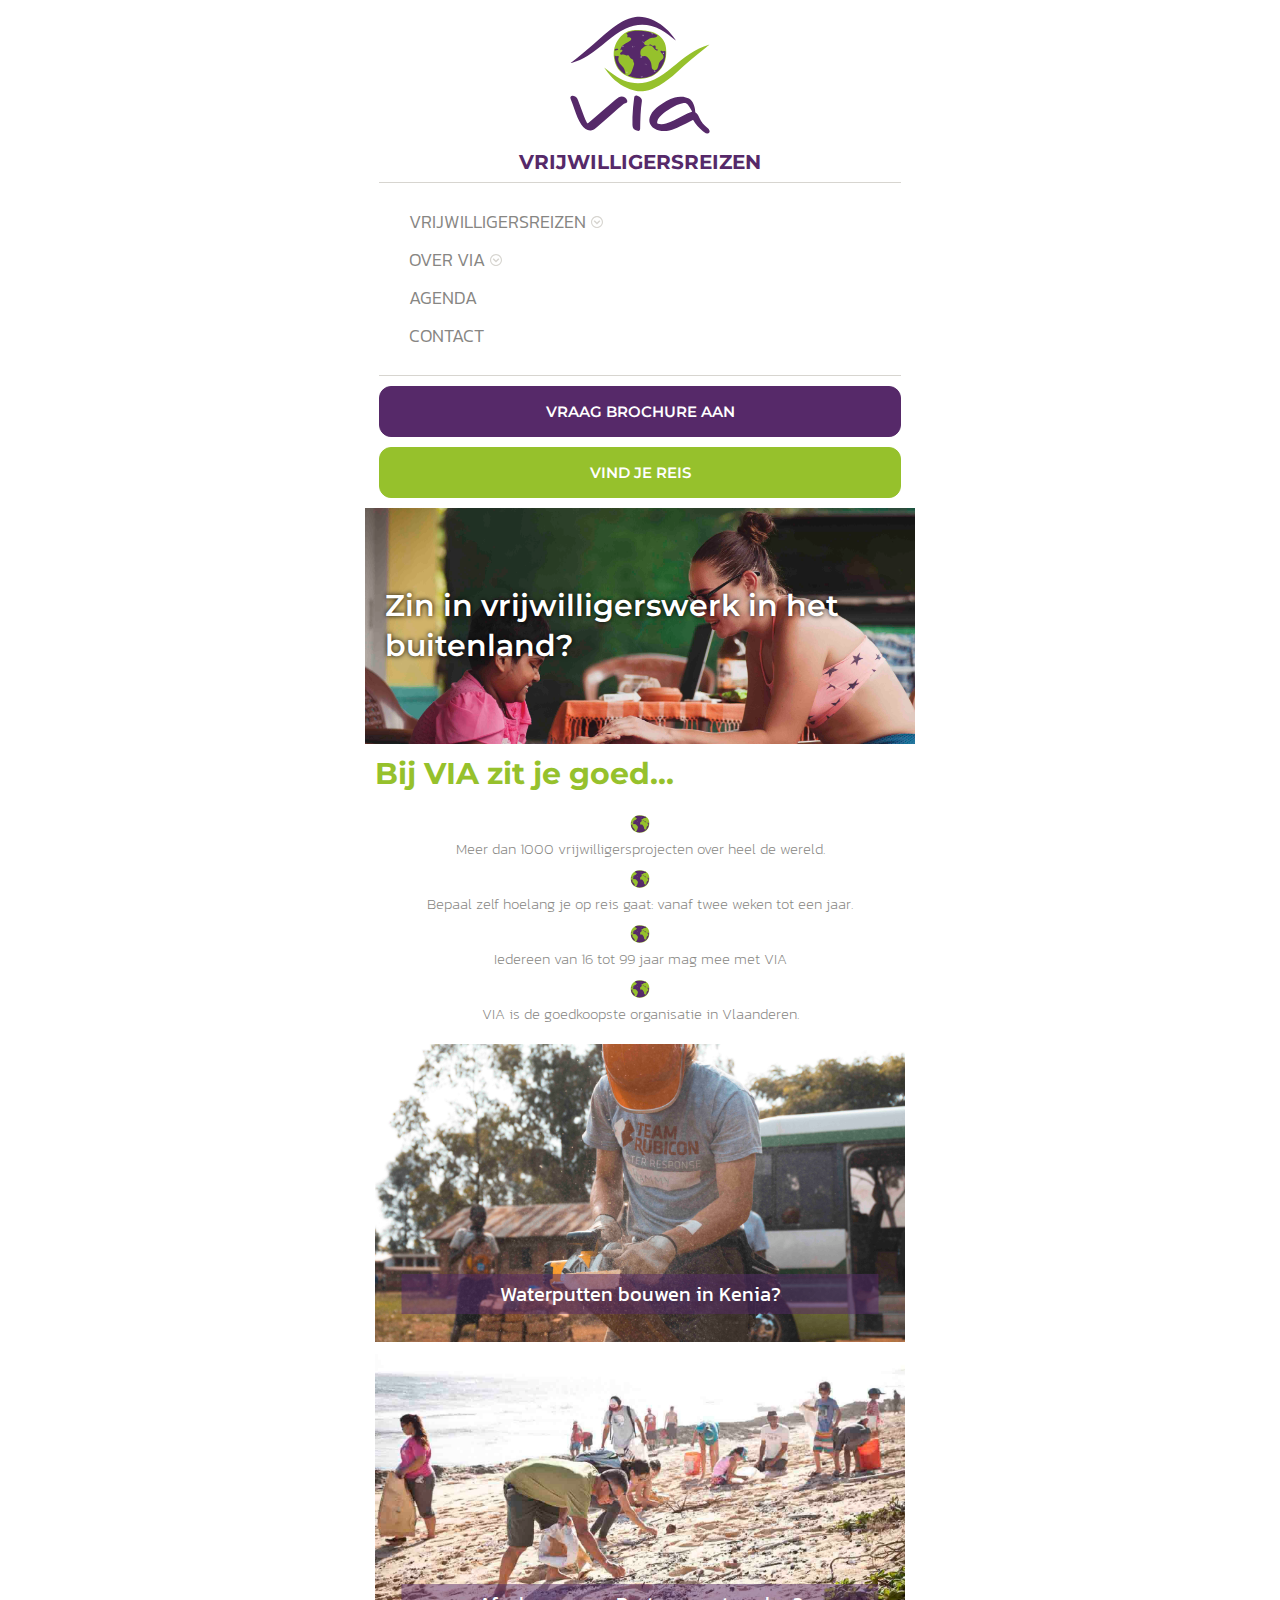
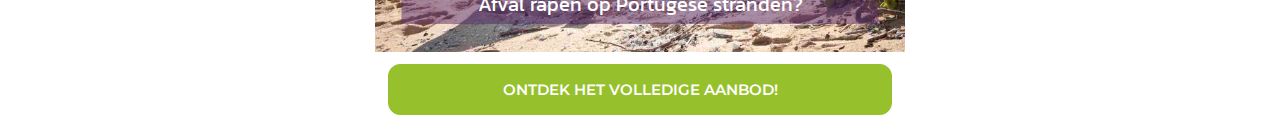
==== index.html @ 997e22bf "CSS: Mobile first styling" ====
<!doctype html>
<html>
	<head>
		<title>HOME | VIA vzw</title>
		<meta charset="utf-8">
		<meta name="viewport" content="width=device-width, initial-scale=1">
		<link rel="stylesheet" type="text/css" href="css/style.css">
	</head>
	<body>
		<div class="allSVGs">
			<svg version="1.1" xmlns="http://www.w3.org/2000/svg">
				<defs>
					<symbol id="svg-viaVzwLogo" viewBox="0 0 680.2 580.7" aria-labelledby="label-title">
						<title >VIA vzw logo</title>
							<g class="svg_via">
								<path class="svg_v" d="M147.1,505.4c-6.7-0.2-12.4-2.3-17.6-5.7c-6.9-4.5-12.3-10.5-16.8-17.4c-11.4-17.5-18.6-36.9-25.4-56.4
									c-5-14.3-9.8-28.8-15.7-42.8c-3.1-7.3,0.7-12.6,8.6-12c9.9,0.8,16.2,6.8,19.7,15.6c8.1,20.4,15.2,41.1,22.7,61.7
									c3.3,9.2,7,18.1,12,26.5c1.6,2.7,2.8,3,5.3,1c18.6-14.6,36.3-30.2,54-45.8c16.9-14.9,33.4-30.1,50.9-44.3c4.3-3.5,8.5-7,13.3-9.7
									c12.2-6.9,28.3-0.7,32.1,12.3c1.7,5.7,0.7,10.6-6.7,11.2c-4.1,0.4-7.2,3.4-10.3,5.9c-13.4,10.8-26.3,22.3-39.2,33.7
									c-20.7,18.1-40.9,36.7-62.3,54.1c-6.4,5.2-12.7,10.6-21.3,11.7C149.1,505.1,147.9,505.3,147.1,505.4z"/>
								<path class="svg_i" d="M310.9,453.3c1.5-25,2.9-49.9,6.6-74.6c1.1-7.6,4.7-10.2,12.2-8.1c6.2,1.7,11.2,5.3,15.1,10.4
									c2.3,3,3.3,6.4,2.7,10.2c-5.6,35.1-6.1,70.6-6.8,106.1c-0.2,8-2.8,10.2-10.7,9.1c-11.9-1.6-19.3-10.4-19.1-22.3
									C311,473.8,310.9,463.5,310.9,453.3z"/>
								<path class="svg_a" d="M609,505c-1.5-3.8-4.1-6.8-7.3-9.3c-13.7-10.8-24.8-23.6-31.8-39.9c-3.3-7.7-7.7-14.8-14.7-19.9
									c-1.4-1-1.2-2.4-1.2-3.7c-0.6-12.6-3.9-24.4-9.6-35.6c-3.8-7.5-9.3-13.5-17.4-16.7c-9-3.6-18.1-6.1-27.9-5.7
									c-8.3-0.3-16.3,1.3-24.2,3.5c-23.1,6.6-43.1,19-62.3,32.9c-13.3,9.6-24.5,21.1-31.9,36.1c-10,20.6-2.5,39.7,14.9,50.4
									c18.2,11.2,38.1,11.7,58.5,7.9c14.1-2.6,26.9-9,39.8-14.9c16.6-7.6,33-15.7,48.9-24.6c1.2-0.7,2.4-2.4,3.8,0.2
									c8.8,16.5,21.8,29.4,35.9,41.2c5.2,4.4,10.3,9,17.7,9.5C607.3,516.8,611.5,511.5,609,505z M510.1,445.9
									c-17.6,8.9-34.7,18.7-53,26.3c-10.6,4.4-21.5,7.6-33,8.4c-5,0.3-9.9-0.5-14.7-1.9c-2.2-0.6-3.2-1.7-3-4.2
									c0.8-8.3,4.2-15.3,9.5-21.5c9.9-11.4,22-20.3,34.6-28.3c13.9-8.8,28-17.5,44-22.2c4.7-1.4,9.6-2.6,14.4-3.5
									c6.7-1.2,12.2,1.2,16.6,6.4c5.6,6.6,9.6,14.2,13.7,21.7c0.9,1.6,1.7,3.3,2.6,5.2C530.6,435.3,520.4,440.7,510.1,445.9z"/>
							</g>
							<g class="svg_oog">
								<path class="svg_groenWereld" d="M333,115.7c18.6,0.7,37.2,2,54.9,8.3c21.3,7.6,38.3,20.2,47.7,41.5
									c5.4,12.4,6.1,25.7,6.1,38.9c0,21.9-5.9,42.2-18.9,60c-16.8,23-39.5,36-67.8,39.6c-22.8,2.9-44.8-0.1-65.6-9.9
									c-29.5-13.8-45.5-37.8-49.9-69.5c-4-28.7,2.7-54.9,21.1-77.5c15.4-19,35.4-29.6,60-30.8C324.8,116.1,328.9,115.9,333,115.7z"/>
								<path class="svg_paarsOoglid" class="st0" d="M71.7,244.3c15.2-12.1,29.5-23.4,43.6-34.9c29.6-23.9,57.7-49.4,86.1-74.6
									c21.8-19.3,44.4-37.6,70.2-51.6c15.9-8.7,32.5-15.2,50.5-17.7c21.4-3,41.8,0.5,61.5,8.7c34.4,14.4,62.6,36.9,84.4,67.2
									c3.4,4.7,6.9,9.5,10.4,14.4c-1.4,0.3-2-0.7-2.6-1.3c-17.7-14-35.3-28.4-55.1-39.3c-45-24.8-91-26.1-137.5-4.2
									c-25.5,12-47.7,29.1-69.2,47c-24.5,20.4-49,40.7-76.3,57.4c-19.7,12-40.5,21.5-62.6,28.1C74.3,243.6,73.5,243.8,71.7,244.3z"/>
								<path class="svg_groenOoglid" d="M202.5,261.9c7.6,5.9,15.2,12,23,17.8c16.4,12.3,33,24.4,52.3,31.8
									c40.6,15.6,80.5,13.9,119.7-5c23.9-11.5,45-27.3,65.3-44.1c22.9-18.9,45.7-38.1,70.6-54.4c22.8-14.9,47.1-26.6,73.3-34.3
									c0.3-0.1,0.7-0.1,2-0.3c-4.8,3.7-8.9,7-13.1,10.2c-39,30.3-76.2,62.7-112.9,95.7c-21.2,19.1-43.2,37.2-67.9,51.6
									c-17.4,10.2-35.8,18-56,21.2c-19.8,3.1-38.9,0.3-57.3-6.7c-35.4-13.4-64.2-35.6-86.9-65.7c-4.3-5.7-8.5-11.5-12.7-17.3
									C202.1,262.3,202.3,262.1,202.5,261.9z"/>
								<g class="svg_water">
									<path class="svg_middenWater" d="M438.8,200.7c-0.1-2.6-0.3-4.3-3.8-2.9c-3.2,1.2-6.7,0.5-9.9-0.4c-1.8-0.5-3.9-1.3-5.2,0.5
										c-1.4,2.1,0.3,3.8,1.5,5.3c2.1,2.6,4.7,4.9,6.7,7.6c5.5,7.7,4.5,14.8-3.2,20.1c-7.4,5.1-11.5,11.8-13.1,20.5
										c-0.9,4.8-2,9.5-4.3,13.9c-2.6,4.9-7,7.1-12.4,6.5c-4.5-0.6-8-4-9.2-9.1c-0.6-2.3-0.7-4.7-0.9-7c-1-13.8-6.5-25.4-17.1-34.6
										c-4.4-3.8-9-5.5-14.8-3.6c-3.6,1.2-6.9,0.2-9.2-3.1c-3.2-4.7-3.4-20,2.3-25.1c3.6-3.1,7.5-5.8,11.1-8.8c1.8-0.9,3.5-1.8,5.4-2.6
										c11.7-5.2,25.1-1.3,32.2,9.4c2.4,3.6,5.6,6.4,9.7,7.8c1.4,0.5,2.7,0.7,3.8-0.5c0.8-0.8,0.8-1.8,0.6-2.8c-0.1-0.6-0.6-0.5-1.1-0.5
										c-6.9,0-8.1-1.4-7.4-8.3c0.6-5.5-1.2-7.3-6.5-6.1c-3.5,0.8-6.6,0.6-8.9-2.2c-2.4-3-5.1-3-8.3-1.8c-4.8,1.8-9.8,3-15,1.8
										c0,0,0,0,0,0c-7.1-3-8.2-8.6-2.6-13.9c0.9-0.8,1.9-1.6,3-2.3c5-3.1,10-6,15-9.1c4.3-2.6,8.9-4.2,13.9-3.5
										c6.7,0.9,11.8-1.6,16.5-6.1c1.2-1.2,1.6-1.7,0-2.7c-5.5-3.4-11-6.8-17.3-8.5c-1.7,0.1-2.2,0.1-4-1.4c-8.6-3.6-17.7-5.2-26.8-6.2
										c-16.9-2-33.8-2.7-50.7,0.3c-7.9,1.4-15.4,4.2-22.5,8.5c5.6,3.3,6.7,5.7,4.8,11.3c-1,2.9,0,3.6,2.7,3.5c2.5-0.1,5-0.1,7.4,0.7
										c5.9,2.2,6.9,7.6,2,11.5c-2.7,2.2-5.7,4-8.7,5.9c-5.8,3.7-12.3,6.1-17.9,10.2c-7.3,5.3-11.7,12.4-13.2,21.7
										c1.1-0.3,1.7-0.4,2.3-0.7c2.1-0.8,4.4-2.3,5.9,0.5c1.4,2.7-0.7,4.4-2.6,6c-1.5,1.3-3.2,2.3-4.7,3.7c-1.5,1.3-1.6,3-0.9,4.8
										c0.7,1.8,2,2.8,3.9,3c1.5,0.2,3,0,4.4-0.5c4.1-1.4,7.8-0.8,11.3,1.9c2,1.5,4.2,1.7,6.7,1.2c5-1,7-0.2,9.2,4.2
										c2.5,4.9,6.1,8.4,11.1,10.6c2.6,1.1,4.1,3.1,4,6.2c0,2,0.2,4,1.5,5.7c2.4,3.2,2.4,6.7,1.1,10.3c-2.4,6.8-4.7,13.7-7,20.5
										c-2.9,8.7-6.5,16.8-16,20.5c0.6,0.5,0.8,0.9,1.1,1c0.8,0.4,1.6,0.7,2.4,1c14.2,4.9,28.6,8.6,43.8,8.1c10.4-0.3,20.7-1,30.6-4.4
										c38-12.8,60.2-39,66.5-78.6C438.9,213.2,439.1,206.9,438.8,200.7z"/>
									<path class="svg_linksonderWater" d="M273.2,258.4c-2.2-2.5-4.5-5-6.7-7.5c-7.7-8.8-13.6-18.1-8.8-30.5
										c0.8-2.1-0.3-3.7-2.6-3.2c-4.8,1.2-9.1,0.6-13.1-2.5c-0.7,26.4,15.3,59.3,42.7,73.5c-1.5-4.1-2.2-7.8-2.7-11.5
										C281.1,269.6,277.9,263.7,273.2,258.4z"/>
									<path class="svg_linksbovenWater" d="M255.8,190.9c-0.1-1.1-0.9-1.8-1.9-2c-3.3-0.8-6.8-0.2-9.7,1c-1.8,0.7-1.5,4.1-1.6,6.8
										c3.6-1.9,7.3-2.3,10.8-3.3C254.6,193,255.9,192.5,255.8,190.9z"/>
								</g>
								<g class="svg_golven">
									<g>
										<path d="M288.3,275.9c0.5,2.5,0.7,5.1,2,7.4C287.5,282.7,286.8,280.3,288.3,275.9z"/>
										<path d="M291.1,277.2c0.8,1.9,1.8,3.7,2.5,5.6C291.1,281.7,290.5,279.7,291.1,277.2z"/>
									</g>
									<path d="M427.2,206.8c1.6-1.1,2.2,0.1,3.2,0.1c0.6-1.6-1.6-1.7-1.5-3.3c2.3,0,3.3,1.6,4,3.4c0.4,1.1-0.4,1.5-1.2,1.9
										C428.9,210.3,429.4,206.8,427.2,206.8z"/>
									<g>
										<path d="M390.1,128.3c0.5,1.2,0.3,2-1.2,1.5c-1.9-0.7-3.8-1.5-5.7-2.8c1,0,1.9-0.1,2.9-0.1
											C387.3,127.8,388.7,128.1,390.1,128.3z"/>
										<path d="M390.5,134.9c-2.5-1.5-4.9-3.3-7.4-4.7C386.4,130.3,389,131.6,390.5,134.9z"/>
									</g>
									<g>
										<path d="M276.7,175.9c-2.3,2.2-4.8,4-6.9,6.4C270.9,178.8,273.1,176.6,276.7,175.9z"/>
										<path d="M272.8,183.8c0.2-4.2,1.9-5.7,6.2-5.5C276.6,179.9,273.9,180.9,272.8,183.8z"/>
									</g>
									<g>
										<path d="M340.8,220.1c2.6,2.7,5.1,3.4,8.2,3.2C346.3,226.1,342.8,225,340.8,220.1z"/>
										<path d="M340.5,215.3c2.4,3.2,5.3,3.7,8.3,4.9C344.4,221.1,342.5,220.1,340.5,215.3z"/>
									</g>
									<g>
										<path d="M393.1,277.7c2.9-0.1,5.5-0.1,7.8-1.7C399.8,279.1,397.1,279.7,393.1,277.7z"/>
										<path d="M400.1,274.3c-2.7,1.7-5,1.2-7.1-1C395.4,274.1,397.8,274,400.1,274.3z"/>
									</g>
									<g>
										<path d="M344.9,295.2c2.5-1.4,4.8-1.2,6.9,0.8C349.5,295.7,347.2,295.5,344.9,295.2z"/>
										<path d="M341.8,296.6c2.4,1.3,5,1.4,7.7,1.3C346.8,299.9,345.2,299.7,341.8,296.6z"/>
									</g>
									<g>
										<path d="M348.1,139.5c1.3-2,2.5-4,2.9-6.4C352.2,136.1,350.7,138,348.1,139.5z"/>
										<path d="M354.1,133.5c2.1,3.8,1.4,5-3.1,6.6C353.3,138.2,354.6,136.7,354.1,133.5z"/>
									</g>
									<g>
										<path d="M312,185.3c-3.3-3.2-2.9-5.9,1.3-8.5C311.6,179.8,310.4,182.4,312,185.3z"/>
										<path d="M318.2,178.4c0.1,2.5-1.1,3.9-2.5,5.3C315.9,181.8,316.3,180,318.2,178.4z"/>
									</g>
									<g>
										<path d="M353.2,167.8c-1.8-2.3-1.8-4.2,1.3-6.3C353.8,164,353.1,165.8,353.2,167.8z"/>
										<path d="M351,164.6c-0.8-1.8-0.7-3.5,1-5.5C352.3,161.5,351.6,163.1,351,164.6z"/>
									</g>
									<g>
										<path d="M361.7,245.4c2.4,1.6,3.2,4.1,3.4,6.8C363.1,250.4,363.1,247.6,361.7,245.4z"/>
										<path d="M361,251.2c-1.5-1-2.4-2.3-2.8-4C359.7,248.1,360.6,249.5,361,251.2z"/>
									</g>
								</g>
							</g></symbol>
					<symbol id="svg-viaVzwWereld" viewBox="0 0 212.6 212.6" aria-labelledby="label-title">
						<title >VIA vzw wereldbol</title>
						<g>
							<path class="svg_groenWereld"  d="M99.4,14.2c18.1,0.6,36.2,1.9,53.4,8.1c20.7,7.4,37.3,19.7,46.4,40.4c5.3,12,6,24.9,5.9,37.9
								c0,21.3-5.7,41-18.4,58.4c-16.4,22.4-38.4,35-65.9,38.5c-22.2,2.8-43.6-0.1-63.8-9.6C28.4,174.3,12.8,151,8.5,120.2
								C4.6,92.3,11.2,66.8,29,44.8c15-18.4,34.5-28.7,58.4-30C91.4,14.6,95.4,14.4,99.4,14.2z"/>
							<g class="svg_water">
								<path class="middenWater"  d="M202.3,96.8c-0.1-2.5-0.3-4.1-3.7-2.9c-3.1,1.2-6.5,0.5-9.7-0.4c-1.8-0.5-3.8-1.3-5,0.5
									c-1.4,2,0.3,3.7,1.5,5.2c2.1,2.5,4.6,4.7,6.5,7.4c5.3,7.5,4.4,14.4-3.1,19.6c-7.2,4.9-11.2,11.5-12.8,19.9
									c-0.9,4.6-1.9,9.3-4.2,13.5c-2.6,4.8-6.8,6.9-12.1,6.3c-4.4-0.6-7.7-3.9-9-8.9c-0.5-2.2-0.7-4.5-0.9-6.8
									c-1-13.4-6.4-24.7-16.6-33.7c-4.3-3.7-8.7-5.3-14.4-3.5c-3.5,1.2-6.7,0.2-9-3c-3.1-4.6-3.3-19.5,2.3-24.4c3.5-3,7.3-5.7,10.8-8.6
									c1.7-0.9,3.4-1.8,5.2-2.6c11.4-5.1,24.5-1.3,31.3,9.1c2.3,3.5,5.4,6.2,9.5,7.6c1.3,0.5,2.6,0.7,3.7-0.5c0.7-0.8,0.8-1.8,0.6-2.7
									c-0.1-0.6-0.6-0.5-1.1-0.5c-6.7,0-7.9-1.4-7.2-8c0.6-5.3-1.1-7.1-6.4-5.9c-3.4,0.7-6.4,0.6-8.6-2.1c-2.4-2.9-5-3-8.1-1.8
									c-4.7,1.8-9.5,3-14.6,1.7c0,0,0,0,0,0c-6.9-2.9-8-8.4-2.5-13.5c0.9-0.8,1.9-1.6,2.9-2.2c4.9-3,9.7-5.9,14.6-8.8
									c4.1-2.5,8.6-4,13.5-3.4c6.5,0.9,11.5-1.6,16-5.9c1.2-1.1,1.5-1.7,0-2.6c-5.4-3.3-10.7-6.7-16.9-8.3c-1.6,0.1-2.1,0.1-3.9-1.4
									c-8.3-3.5-17.2-5-26.1-6.1c-16.4-1.9-32.9-2.7-49.3,0.3c-7.7,1.4-15,4.1-21.9,8.3c5.5,3.2,6.5,5.5,4.7,11c-0.9,2.8,0,3.5,2.6,3.4
									c2.4-0.1,4.9-0.1,7.2,0.7c5.7,2.1,6.7,7.4,1.9,11.2c-2.7,2.1-5.6,3.9-8.4,5.8c-5.6,3.6-12,5.9-17.4,9.9
									c-7.1,5.2-11.3,12-12.8,21.1c1.1-0.3,1.7-0.4,2.2-0.6c2-0.8,4.3-2.3,5.7,0.5c1.3,2.6-0.7,4.3-2.5,5.8c-1.5,1.3-3.1,2.3-4.6,3.6
									c-1.4,1.3-1.6,2.9-0.9,4.7c0.7,1.8,1.9,2.8,3.8,3c1.5,0.2,2.9,0,4.3-0.5c4-1.4,7.6-0.7,11,1.8c1.9,1.5,4.1,1.6,6.6,1.1
									c4.8-1,6.8-0.2,9,4.1c2.4,4.8,6,8.2,10.8,10.3c2.6,1.1,3.9,3,3.9,6c0,1.9,0.2,3.9,1.4,5.6c2.3,3.1,2.3,6.5,1.1,10
									c-2.3,6.6-4.6,13.3-6.8,20c-2.8,8.5-6.3,16.4-15.6,20c0.6,0.5,0.8,0.9,1.1,1c0.8,0.4,1.6,0.7,2.4,1c13.8,4.8,27.8,8.4,42.6,7.9
									c10.1-0.3,20.2-1,29.8-4.3c36.9-12.4,58.6-38,64.7-76.4C202.5,109.1,202.6,102.9,202.3,96.8z"/>
								<path class="svg_linksonderWater"  d="M41.2,153c-2.2-2.4-4.4-4.9-6.5-7.3c-7.4-8.5-13.2-17.6-8.6-29.6c0.8-2-0.3-3.6-2.5-3.1
									c-4.6,1.2-8.8,0.6-12.7-2.5c-0.7,25.7,14.9,57.6,41.5,71.5c-1.5-4-2.1-7.6-2.6-11.2C49,163.9,45.8,158.1,41.2,153z"/>
								<path class="svg_linksbovenWater"  d="M24.4,87.4c-0.1-1.1-0.9-1.7-1.9-2c-3.3-0.8-6.6-0.1-9.5,1c-1.8,0.7-1.4,4-1.6,6.6
									c3.5-1.9,7.1-2.2,10.6-3.2C23.1,89.4,24.4,88.9,24.4,87.4z"/>
							</g>
							<g class="svg_golven">
								<g>
									<path  d="M55.9,170c0.5,2.4,0.7,4.9,2,7.2C55.2,176.6,54.5,174.3,55.9,170z"/>
									<path  d="M58.7,171.3c0.8,1.8,1.8,3.6,2.4,5.4C58.7,175.7,58.1,173.8,58.7,171.3z"/>
								</g>
								<path  d="M191.1,102.8c1.5-1.1,2.2,0.1,3.1,0.1c0.5-1.5-1.5-1.7-1.5-3.2c2.2,0,3.2,1.5,3.9,3.3c0.4,1-0.4,1.4-1.2,1.8
									C192.7,106.2,193.2,102.8,191.1,102.8z"/>
								<g>
									<path  d="M154.9,26.5c0.5,1.2,0.2,1.9-1.2,1.4c-1.9-0.6-3.7-1.4-5.5-2.7c0.9,0,1.9-0.1,2.8-0.1
										C152.2,25.9,153.6,26.3,154.9,26.5z"/>
									<path  d="M155.3,32.8c-2.5-1.4-4.7-3.2-7.2-4.6C151.4,28.4,153.9,29.7,155.3,32.8z"/>
								</g>
								<g>
									<path  d="M44.7,72.7c-2.2,2.1-4.7,3.9-6.7,6.2C39,75.6,41.2,73.4,44.7,72.7z"/>
									<path  d="M40.9,80.4c0.2-4.1,1.9-5.6,6-5.4C44.5,76.7,41.9,77.6,40.9,80.4z"/>
								</g>
								<g>
									<path  d="M107.1,115.7c2.5,2.6,5,3.3,7.9,3.1C112.3,121.6,109,120.5,107.1,115.7z"/>
									<path  d="M106.8,111.1c2.3,3.1,5.2,3.6,8.1,4.7C110.5,116.7,108.6,115.7,106.8,111.1z"/>
								</g>
								<g>
									<path  d="M157.9,171.8c2.8-0.1,5.3-0.1,7.6-1.6C164.4,173.1,161.7,173.7,157.9,171.8z"/>
									<path  d="M164.7,168.5c-2.6,1.7-4.8,1.2-6.9-0.9C160.1,168.2,162.5,168.1,164.7,168.5z"/>
								</g>
								<g>
									<path  d="M111,188.8c2.4-1.4,4.7-1.2,6.7,0.7C115.4,189.3,113.2,189.1,111,188.8z"/>
									<path  d="M108,190.1c2.3,1.3,4.8,1.3,7.5,1.2C112.8,193.4,111.3,193.2,108,190.1z"/>
								</g>
								<g>
									<path  d="M114.1,37.3c1.2-1.9,2.5-3.9,2.8-6.2C118.1,34.1,116.6,35.9,114.1,37.3z"/>
									<path  d="M120,31.5c2,3.7,1.4,4.9-3.1,6.4C119.2,36.1,120.5,34.6,120,31.5z"/>
								</g>
								<g>
									<path  d="M79,81.9c-3.2-3.1-2.8-5.7,1.3-8.3C78.7,76.5,77.4,79,79,81.9z"/>
									<path  d="M85,75.2c0.1,2.4-1.1,3.8-2.5,5.1C82.8,78.5,83.2,76.7,85,75.2z"/>
								</g>
								<g>
									<path  d="M119,64.8c-1.8-2.2-1.8-4.1,1.3-6.1C119.7,61.2,119,63,119,64.8z"/>
									<path  d="M116.9,61.8c-0.8-1.8-0.7-3.4,0.9-5.4C118.2,58.8,117.5,60.3,116.9,61.8z"/>
								</g>
								<g>
									<path  d="M127.3,140.4c2.3,1.6,3.1,4,3.4,6.6C128.7,145.3,128.7,142.5,127.3,140.4z"/>
									<path  d="M126.7,146c-1.5-0.9-2.3-2.3-2.7-3.9C125.4,143,126.2,144.4,126.7,146z"/>
								</g>
							</g>
						</g></symbol>
					<symbol id="icon-location" viewBox="0 0 32 32">
						<title>location</title>
						<path d="M16 0c-5.523 0-10 4.477-10 10 0 10 10 22 10 22s10-12 10-22c0-5.523-4.477-10-10-10zM16 16c-3.314 0-6-2.686-6-6s2.686-6 6-6 6 2.686 6 6-2.686 6-6 6z"></path></symbol>
					<symbol id="icon-phone" viewBox="0 0 32 32">
						<title>phone</title>
						<path d="M22 20c-2 2-2 4-4 4s-4-2-6-4-4-4-4-6 2-2 4-4-4-8-6-8-6 6-6 6c0 4 4.109 12.109 8 16s12 8 16 8c0 0 6-4 6-6s-6-8-8-6z"></path></symbol>
					<symbol id="icon-mail" viewBox="0 0 32 32">
						<title>mail</title>
						<path d="M29 4h-26c-1.65 0-3 1.35-3 3v20c0 1.65 1.35 3 3 3h26c1.65 0 3-1.35 3-3v-20c0-1.65-1.35-3-3-3zM12.461 17.199l-8.461 6.59v-15.676l8.461 9.086zM5.512 8h20.976l-10.488 7.875-10.488-7.875zM12.79 17.553l3.21 3.447 3.21-3.447 6.58 8.447h-19.579l6.58-8.447zM19.539 17.199l8.461-9.086v15.676l-8.461-6.59z"></path></symbol>
					<symbol id="icon-credit-card" viewBox="0 0 32 32">
						<title>credit-card</title>
						<path d="M29 4h-26c-1.65 0-3 1.35-3 3v18c0 1.65 1.35 3 3 3h26c1.65 0 3-1.35 3-3v-18c0-1.65-1.35-3-3-3zM3 6h26c0.542 0 1 0.458 1 1v3h-28v-3c0-0.542 0.458-1 1-1zM29 26h-26c-0.542 0-1-0.458-1-1v-9h28v9c0 0.542-0.458 1-1 1zM4 20h2v4h-2zM8 20h2v4h-2zM12 20h2v4h-2z"></path></symbol>
					<symbol id="icon-circle-down" viewBox="0 0 32 32">
						<title>circle-down</title>
						<path d="M32 16c0-8.837-7.163-16-16-16s-16 7.163-16 16 7.163 16 16 16 16-7.163 16-16zM3 16c0-7.18 5.82-13 13-13s13 5.82 13 13-5.82 13-13 13-13-5.82-13-13z"></path>
						<path d="M9.914 11.086l-2.829 2.829 8.914 8.914 8.914-8.914-2.828-2.828-6.086 6.086z"></path></symbol>
				</defs>
			</svg>
		</div>

		<header>
			<a href="index.html"><svg class="logo"><use xlink:href="#svg-viaVzwLogo"></use></svg></a>
			<h1>Vrijwilligersreizen</h1>
			<nav class="main-navigation">
			  <ul class="menu">
			    <li class="menu-item-has-children"><a href="#">Vrijwilligersreizen<svg class="icon icon-circle-down"><use xlink:href="#icon-circle-down"></use></svg></a>
			      <ul class="sub-menu">
			        <li><a href="vindJeReis.html">Vind je reis</a></li>
							<li><a href="boekNu.html">Boek nu</a></li>
							<li><a href="voorWie.html">Voor wie</a></li>
							<li><a href="faq.html">Veelgestelde vragen</a></li>
			      </ul>
			    </li>
					<li class="menu-item-has-children"><a href="#">Over VIA<svg class="icon icon-circle-down"><use xlink:href="#icon-circle-down"></use></svg></a>
			      <ul class="sub-menu">
			        <li><a href="about.html">Wat is VIA</a></li>
							<li><a href="vrijwilligerWorden.html">Vrijwilliger worden</a></li>
			      </ul>
			    </li>
					<li><a href="agenda.html">Agenda</a></li>
					<li><a href="contact.html">Contact</a></li>
			  </ul>
			</nav>
			<a href="#"><button class="purple-btn" type="button" name="button">Vraag brochure aan</button></a>
			<a href="vindJeReis.html"><button type="button" name="button">Vind je reis</button></a>

			<div class="banner-wrapper">
			  <div class="banner-content">
					<h2>Zin in vrijwilligerswerk in het buitenland?</h2>
			  </div>
			</div>
    </header>

		<main>
			<h2>Bij VIA zit je goed...</h2>
			<ul>
				<li>
					<svg><use xlink:href="#svg-viaVzwWereld"></use></svg>
					<p>Meer dan 1000 vrijwilligersprojecten over heel de wereld.</p>
				</li>
				<li>
					<svg><use xlink:href="#svg-viaVzwWereld"></use></svg>
					<p>Bepaal zelf hoelang je op reis gaat: vanaf twee weken tot een jaar.</p>
				</li>
				<li>
					<svg><use xlink:href="#svg-viaVzwWereld"></use></svg>
					<p>Iedereen van 16 tot 99 jaar mag mee met VIA</p>
				</li>
				<li>
					<svg><use xlink:href="#svg-viaVzwWereld"></use></svg>
					<p>VIA is de goedkoopste organisatie in Vlaanderen.</p>
				</li>
			</ul>

			<figure>
				<img src="img/AlexRadelich.jpg" alt="Waterputten in Kenia">
				<figcaption>Waterputten bouwen in Kenia?</figcaption>
			</figure>

			<figure>
				<img src="img/BeckieKowalski.jpg" alt="Afval rapen op Portugese stranden">
				<figcaption>Afval rapen op Portugese stranden?</figcaption>
			</figure>

			<a href="vindJeReis.html"><button class="cta" type="button" name="button">Ontdek het volledige aanbod!</button></a>
		</main>

		<footer>

		</footer>


		<script src="js/javascript.js"></script>
	</body>
</html>
---- css/style.css ----
/* RESET CSS */
/* http://meyerweb.com/eric/tools/css/reset/ 
   v2.0 | 20110126
   License: none (public domain)
*/
@import url("https://fonts.googleapis.com/css?family=Montserrat:100,100i,200,200i,300,300i,400,400i,500,500i,600,600i,700,700i,800,800i,900,900i&subset=cyrillic,cyrillic-ext,latin-ext,vietnamese");
@import url("https://fonts.googleapis.com/css?family=Kanit:100,100i,200,200i,300,300i,400,400i,500,500i,600,600i,700,700i,800,800i,900,900i&subset=latin-ext,thai,vietnamese");
html, body, div, span, applet, object, iframe,
h1, h2, h3, h4, h5, h6, p, blockquote, pre,
a, abbr, acronym, address, big, cite, code,
del, dfn, em, img, ins, kbd, q, s, samp,
small, strike, strong, sub, sup, tt, var,
b, u, i, center,
dl, dt, dd, ol, ul, li,
fieldset, form, label, legend,
table, caption, tbody, tfoot, thead, tr, th, td,
article, aside, canvas, details, embed,
figure, figcaption, footer, header, hgroup,
menu, nav, output, ruby, section, summary,
time, mark, audio, video {
  margin: 0;
  padding: 0;
  border: 0;
  font-size: 100%;
  font: inherit;
  vertical-align: baseline; }

/* HTML5 display-role reset for older browsers */
article, aside, details, figcaption, figure,
footer, header, hgroup, menu, nav, section {
  display: block; }

body {
  line-height: 1; }

ol, ul {
  list-style: none; }

blockquote, q {
  quotes: none; }

blockquote:before, blockquote:after,
q:before, q:after {
  content: '';
  content: none; }

table {
  border-collapse: collapse;
  border-spacing: 0; }

/* Variables Sass */
/* __Project Fonts___ */
/* Headings */
/* Montserrat */
/* Body Text */
/* Kanit */
/* __Project Colors__ */
/* Logo */
/* Colors */
/* Greys */
/* SVG's */
.allSVGs {
  display: none; }

svg {
  width: 100%; }

.svg_via, .svg_paarsOoglid, .svg_water {
  fill: #562969; }

.svg_groenOoglid, .svg_groenWereld {
  fill: #96C12C; }

.svg_golven {
  fill: #D8CEDC; }

/* ICONS */
.icon {
  display: inline-block;
  width: 2rem;
  height: 2rem;
  stroke-width: 0; }

/* List */
main ul li svg {
  display: inline-block;
  width: 2rem;
  height: 2rem;
  stroke-width: 0; }

*, header, main, footer, nav, section {
  -webkit-box-sizing: border-box;
  box-sizing: border-box;
  -webkit-transform-origin: 50% 50%;
  -ms-transform-origin: 50% 50%;
  transform-origin: 50% 50%; }

/* MOBILE FIRST STYLING preset */
html {
  max-width: 55em;
  /* Mobile first - older browsers */
  margin-left: auto;
  margin-right: auto;
  font-size: 62.5%;
  /* 1em = 10px */ }

img {
  width: 100%; }

/* ___--- MOBILE FIRST STYLING ---___ */
/* --- TYPOGRAPHY --- */
html {
  font-family: "Kanit", sans-serif; }

h1, p.logoBaseline {
  color: #562969;
  font-family: "Montserrat", sans-serif;
  font-size: 2rem;
  font-weight: 700;
  text-transform: uppercase;
  text-align: center;
  margin-bottom: 1rem; }
  h1::-moz-selection, p.logoBaseline::-moz-selection {
    color: white;
    background-color: #96C12C; }
  h1::selection, p.logoBaseline::selection {
    color: white;
    background-color: #96C12C; }

h2 {
  color: #96C12C;
  font-family: "Montserrat", sans-serif;
  font-size: 3rem;
  font-weight: 700;
  line-height: 4rem;
  margin-bottom: 1rem; }
  h2::-moz-selection {
    color: white;
    background-color: #96C12C; }
  h2::selection {
    color: white;
    background-color: #96C12C; }

div.banner-content h2 {
  color: white;
  text-shadow: 0 0 0.5rem black;
  font-weight: 600;
  text-align: left;
  -webkit-transform: translate(-50%, -50%);
  -ms-transform: translate(-50%, -50%);
  transform: translate(-50%, -50%); }
  div.banner-content h2::-moz-selection {
    color: white;
    background-color: #96C12C; }
  div.banner-content h2::selection {
    color: white;
    background-color: #96C12C; }

section h2 {
  font-size: 2rem;
  line-height: 2.8rem;
  font-weight: 400; }

h3 {
  color: #EF8728;
  font-family: "Montserrat", sans-serif;
  font-size: 2rem;
  font-weight: 300;
  line-height: 2.5rem;
  margin-bottom: 1rem; }
  h3::-moz-selection {
    color: white;
    background-color: #96C12C; }
  h3::selection {
    color: white;
    background-color: #96C12C; }

h4 {
  color: #EF8728;
  font-family: "Montserrat", sans-serif;
  font-size: 1.5rem;
  font-weight: 300;
  line-height: 2.5rem;
  margin-bottom: 0.5rem; }
  h4::-moz-selection {
    color: white;
    background-color: #96C12C; }
  h4::selection {
    color: white;
    background-color: #96C12C; }

h5 {
  color: #EF8728;
  font-family: "Montserrat", sans-serif;
  font-size: 1.5rem;
  font-weight: 300;
  font-style: italic;
  line-height: 2.5rem;
  margin-bottom: 0.5rem; }
  h5::-moz-selection {
    color: white;
    background-color: #96C12C; }
  h5::selection {
    color: white;
    background-color: #96C12C; }

p {
  color: #878683;
  font-size: 1.5rem;
  font-weight: 200;
  line-height: 2rem;
  text-align: left;
  margin-bottom: 1rem; }
  p::-moz-selection {
    color: white;
    background-color: #96C12C; }
  p::selection {
    color: white;
    background-color: #96C12C; }

nav {
  font-size: 1.8rem;
  font-weight: 300;
  text-transform: uppercase; }
  nav::-moz-selection {
    color: white;
    background-color: #96C12C; }
  nav::selection {
    color: white;
    background-color: #96C12C; }

main li, main li p {
  color: #878683;
  font-size: 1.5rem;
  line-height: 2rem;
  text-align: center;
  margin-bottom: 1rem; }
  main li::-moz-selection, main li p::-moz-selection {
    color: white;
    background-color: #96C12C; }
  main li::selection, main li p::selection {
    color: white;
    background-color: #96C12C; }

figcaption {
  width: 90%;
  color: white;
  font-size: 2rem;
  font-weight: 400;
  text-align: center;
  background-color: rgba(86, 41, 105, 0.5);
  padding: 1rem;
  bottom: 10%;
  left: 50%;
  -webkit-transform: translate(-50%, 0);
  -ms-transform: translate(-50%, 0);
  transform: translate(-50%, 0); }

button {
  color: white;
  text-align: center;
  font-family: "Montserrat", sans-serif;
  text-transform: uppercase;
  font-size: 1.5rem;
  font-weight: 600;
  text-decoration: none; }
  button:hover {
    color: #96C12C; }
  button span {
    font-family: "Kanit", sans-serif;
    text-transform: none;
    font-weight: 300; }

/* - Links TYPO */
a {
  color: #5EBEB8;
  text-decoration: none; }
  a:visited {
    color: #5EBEB8;
    text-decoration: none; }
  a:hover {
    text-decoration: none; }
  a::-moz-selection {
    color: white;
    background-color: #96C12C; }
  a::selection {
    color: white;
    background-color: #96C12C; }

p a {
  text-decoration: underline; }

/* --- HEADER --- */
/* - navigation - */
nav {
  width: 95%;
  padding: 2rem;
  border-top: 0.1rem solid #D7D5D0;
  border-bottom: 0.1rem solid #D7D5D0;
  margin-left: auto;
  margin-right: auto;
  margin-bottom: 1rem; }
  nav a, nav a:visited {
    display: -webkit-box;
    display: -ms-flexbox;
    display: flex;
    padding: 1rem;
    color: #878683;
    text-decoration: none; }
  nav a:hover, nav a:active {
    color: white;
    background-color: #D7D5D0;
    border-radius: 0.2rem; }
  nav svg.icon {
    fill: #D7D5D0;
    width: 1.2rem;
    height: 1.2rem;
    margin-left: 0.5rem;
    margin-top: 0.3rem; }
  nav ul.menu {
    display: -webkit-box;
    display: -ms-flexbox;
    display: flex;
    -webkit-box-orient: vertical;
    -webkit-box-direction: normal;
    -ms-flex-direction: column;
    flex-direction: column; }
  nav ul ul {
    display: none; }
  nav ul li:hover > ul {
    display: block; }
  nav li.menu-item-has-children li {
    padding-left: 2rem; }

/* --- MAIN --- */
main {
  padding: 1rem; }

main.contact-page section, main.contact-page section p {
  text-align: center; }
  main.contact-page section :nth-child(1), main.contact-page section p :nth-child(1) {
    color: #96C12C;
    font-size: 3rem;
    font-weight: 200; }
  main.contact-page section .icon, main.contact-page section p .icon {
    fill: #96C12C; }

section {
  padding: 1rem; }

/* --- Buttons --- */
button {
  -webkit-box-sizing: border-box;
  box-sizing: border-box;
  display: block;
  cursor: pointer;
  width: 95%;
  background-color: #96C12C;
  border: 0.1rem solid #96C12C;
  border-radius: 1.2rem;
  padding: 1.5rem 1rem 1.5rem 1rem;
  margin-left: auto;
  margin-right: auto;
  margin-bottom: 1rem; }
  button:hover {
    background-color: white; }

button.purple-btn {
  background-color: #562969;
  border: 0.1rem solid #562969; }

button.purple-btn:hover {
  color: #562969;
  background-color: white; }

button.orange-btn {
  background-color: #EF8728;
  border: 0.1rem solid #EF8728; }

button.orange-btn:hover {
  color: #EF8728;
  background-color: white; }

/* --- Images --- */
.banner-wrapper {
  position: relative;
  width: 100%;
  padding-top: 42.8571%;
  /* 21:9 */
  background-image: url("../img/AlexandrPodvalny.jpg");
  background-position: center;
  background-repeat: no-repeat;
  background-size: cover; }

.banner-content {
  position: absolute;
  top: 50%;
  left: 50%;
  width: 100%;
  height: 100%;
  padding-left: 1rem;
  padding-right: 1rem; }

figure {
  position: relative;
  margin-bottom: 1rem; }

figcaption {
  position: absolute; }

/* --- iframes --- */
iframe {
  width: 100%;
  border: none; }

/* - Video - */
div.video-wrapper {
  position: relative;
  padding-bottom: 56.25%;
  /* 16:9 */
  margin-bottom: 1rem; }

div.video-wrapper iframe {
  position: absolute;
  top: 0;
  left: 0;
  width: 100%;
  height: 100%; }

div.google-maps {
  margin-top: 2rem; }

div.google-maps iframe {
  height: 30rem; }

/* --- LISTS --- */
/* - unordered - */
main ul {
  padding: 1rem; }

/* Accessibility */
/**:focus {
  box-sizing: border-box !important;
  outline: 0.3rem solid $projectBlue !important;
  color: white !important;
  background-color: $logoPurple !important;
  padding: 1rem !important;
}

svg.logo:focus {
  outline: none !important;
  color: white !important;
  background-color: white !important;
  padding: 0 !important;
}*/
/* ___--- MEDIA QUERRIES ---___ */
/* Browser Supports CSS-Grids */
@supports (grid-area: auto) {
  @media screen and (min-width: 80em) {
    /* Code here... */ } }
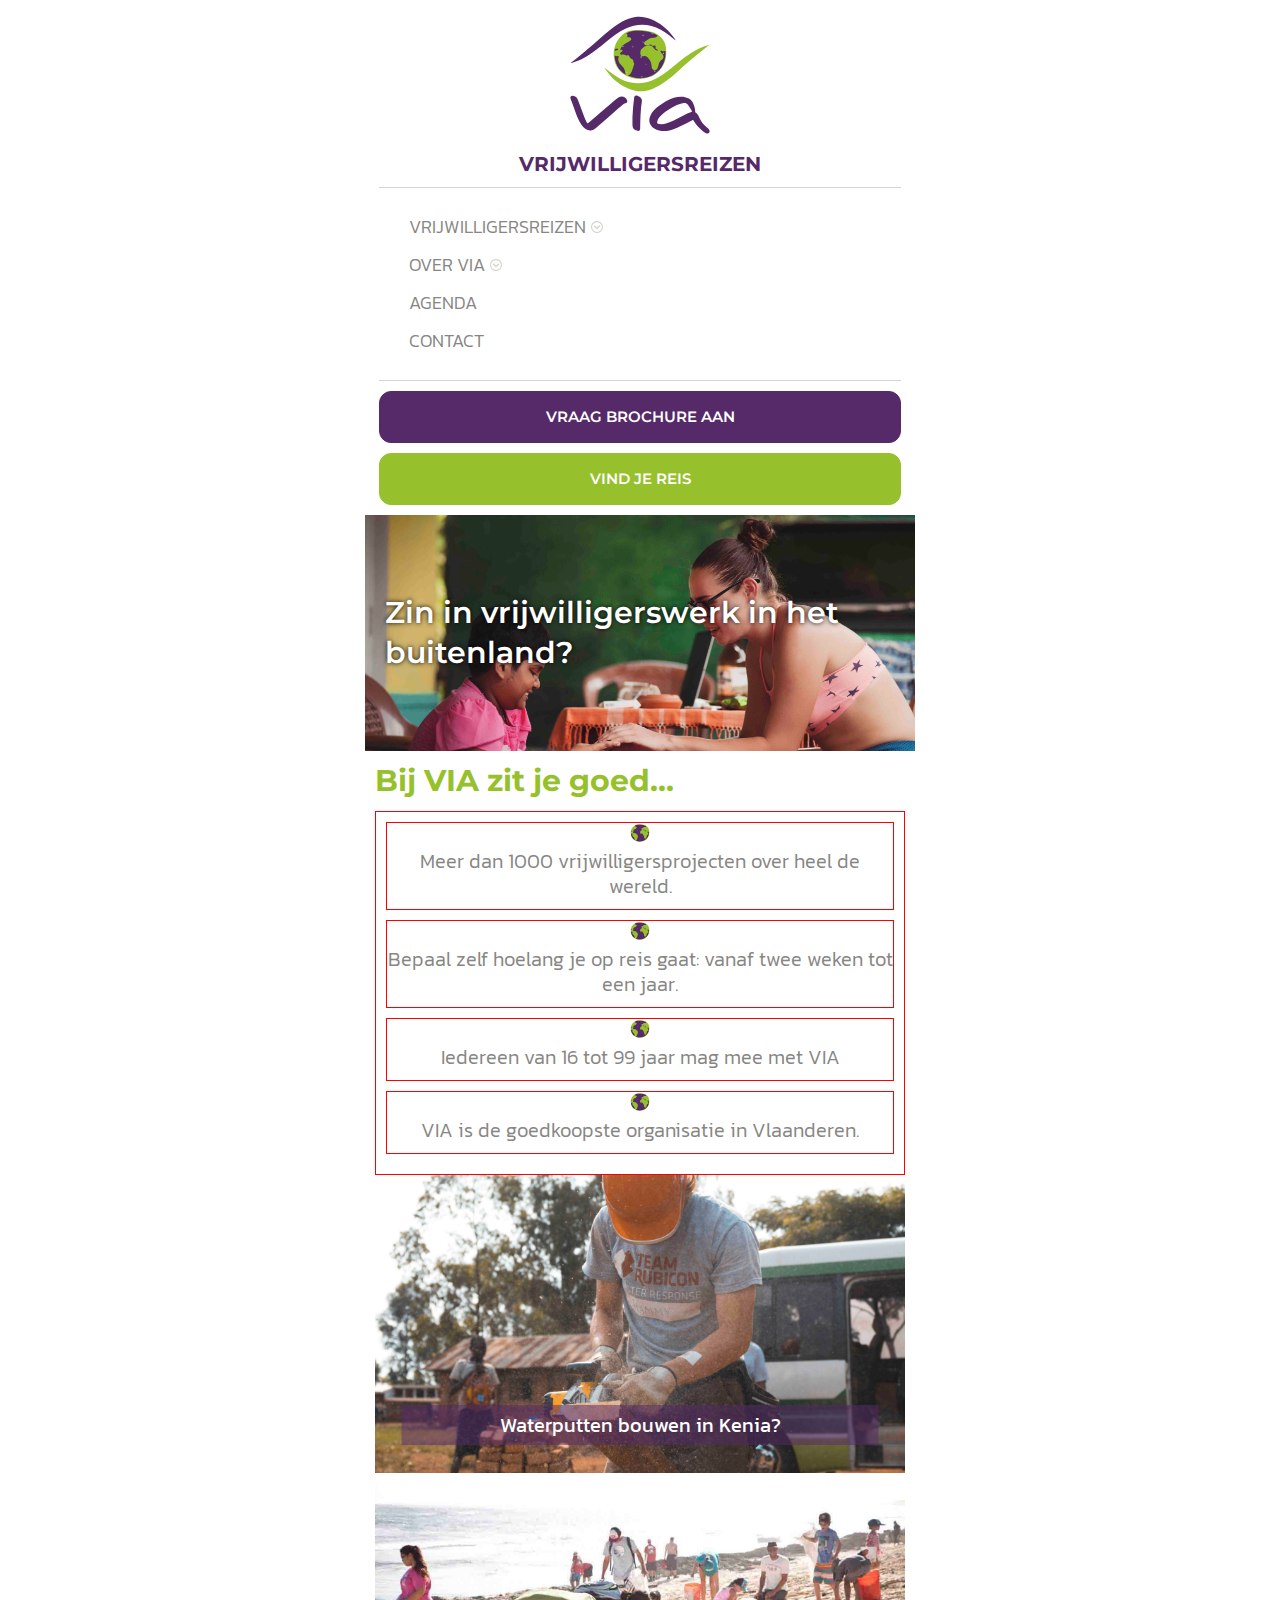
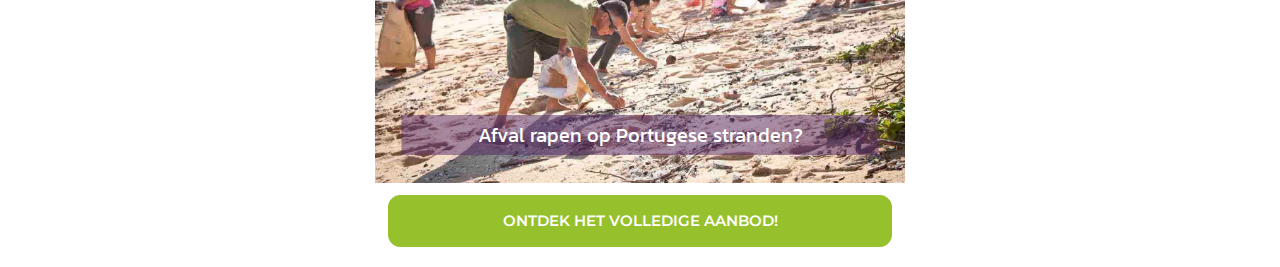
==== commit b362e0dc: "buttons -> a-tags" ====
--- a/index.html
+++ b/index.html
@@ -1,10 +1,17 @@
 <!doctype html>
-<html>
+<html lang="nl-BE">
 	<head>
 		<title>HOME | VIA vzw</title>
 		<meta charset="utf-8">
 		<meta name="viewport" content="width=device-width, initial-scale=1">
 		<link rel="stylesheet" type="text/css" href="css/style.css">
+		<link rel="apple-touch-icon" sizes="180x180" href="favicon/apple-touch-icon.png">
+		<link rel="icon" type="image/png" sizes="32x32" href="favicon/favicon-32x32.png">
+		<link rel="icon" type="image/png" sizes="16x16" href="favicon/favicon-16x16.png">
+		<link rel="manifest" href="favicon/site.webmanifest">
+		<link rel="mask-icon" href="favicon/safari-pinned-tab.svg" color="#562969">
+		<meta name="msapplication-TileColor" content="#562969">
+		<meta name="theme-color" content="#ffffff">
 	</head>
 	<body>
 		<div class="allSVGs">
@@ -34,7 +41,7 @@
 								<path class="svg_groenWereld" d="M333,115.7c18.6,0.7,37.2,2,54.9,8.3c21.3,7.6,38.3,20.2,47.7,41.5
 									c5.4,12.4,6.1,25.7,6.1,38.9c0,21.9-5.9,42.2-18.9,60c-16.8,23-39.5,36-67.8,39.6c-22.8,2.9-44.8-0.1-65.6-9.9
 									c-29.5-13.8-45.5-37.8-49.9-69.5c-4-28.7,2.7-54.9,21.1-77.5c15.4-19,35.4-29.6,60-30.8C324.8,116.1,328.9,115.9,333,115.7z"/>
-								<path class="svg_paarsOoglid" class="st0" d="M71.7,244.3c15.2-12.1,29.5-23.4,43.6-34.9c29.6-23.9,57.7-49.4,86.1-74.6
+								<path class="svg_paarsOoglid" d="M71.7,244.3c15.2-12.1,29.5-23.4,43.6-34.9c29.6-23.9,57.7-49.4,86.1-74.6
 									c21.8-19.3,44.4-37.6,70.2-51.6c15.9-8.7,32.5-15.2,50.5-17.7c21.4-3,41.8,0.5,61.5,8.7c34.4,14.4,62.6,36.9,84.4,67.2
 									c3.4,4.7,6.9,9.5,10.4,14.4c-1.4,0.3-2-0.7-2.6-1.3c-17.7-14-35.3-28.4-55.1-39.3c-45-24.8-91-26.1-137.5-4.2
 									c-25.5,12-47.7,29.1-69.2,47c-24.5,20.4-49,40.7-76.3,57.4c-19.7,12-40.5,21.5-62.6,28.1C74.3,243.6,73.5,243.8,71.7,244.3z"/>
@@ -227,8 +234,8 @@
 					<li><a href="contact.html">Contact</a></li>
 			  </ul>
 			</nav>
-			<a href="#"><button class="purple-btn" type="button" name="button">Vraag brochure aan</button></a>
-			<a href="vindJeReis.html"><button type="button" name="button">Vind je reis</button></a>
+			<a href="#" class="button purple-button">Vraag brochure aan</a>
+			<a href="vindJeReis.html" class="button">Vind je reis</a>
 
 			<div class="banner-wrapper">
 			  <div class="banner-content">
@@ -268,7 +275,7 @@
 				<figcaption>Afval rapen op Portugese stranden?</figcaption>
 			</figure>
 
-			<a href="vindJeReis.html"><button class="cta" type="button" name="button">Ontdek het volledige aanbod!</button></a>
+			<a href="vindJeReis.html" class="button cta">Ontdek het volledige aanbod!</a>
 		</main>
 
 		<footer>
--- a/css/style.css
+++ b/css/style.css
@@ -82,11 +82,13 @@
   stroke-width: 0; }
 
 /* List */
-main ul li svg {
+ul li svg {
   display: inline-block;
   width: 2rem;
   height: 2rem;
-  stroke-width: 0; }
+  stroke-width: 0;
+  margin-left: auto;
+  margin-right: auto; }
 
 *, header, main, footer, nav, section {
   -webkit-box-sizing: border-box;
@@ -117,6 +119,7 @@
   font-family: "Montserrat", sans-serif;
   font-size: 2rem;
   font-weight: 700;
+  line-height: 2.5rem;
   text-transform: uppercase;
   text-align: center;
   margin-bottom: 1rem; }
@@ -157,16 +160,16 @@
     background-color: #96C12C; }
 
 section h2 {
-  font-size: 2rem;
-  line-height: 2.8rem;
+  font-size: 2.5rem;
+  line-height: 3.2rem;
   font-weight: 400; }
 
 h3 {
   color: #EF8728;
   font-family: "Montserrat", sans-serif;
-  font-size: 2rem;
+  font-size: 3rem;
   font-weight: 300;
-  line-height: 2.5rem;
+  line-height: 3.5rem;
   margin-bottom: 1rem; }
   h3::-moz-selection {
     color: white;
@@ -178,9 +181,9 @@
 h4 {
   color: #EF8728;
   font-family: "Montserrat", sans-serif;
-  font-size: 1.5rem;
-  font-weight: 300;
-  line-height: 2.5rem;
+  font-size: 2rem;
+  font-weight: 600;
+  line-height: 2.8rem;
   margin-bottom: 0.5rem; }
   h4::-moz-selection {
     color: white;
@@ -192,10 +195,10 @@
 h5 {
   color: #EF8728;
   font-family: "Montserrat", sans-serif;
-  font-size: 1.5rem;
+  font-size: 2rem;
   font-weight: 300;
   font-style: italic;
-  line-height: 2.5rem;
+  line-height: 2.8rem;
   margin-bottom: 0.5rem; }
   h5::-moz-selection {
     color: white;
@@ -206,9 +209,9 @@
 
 p {
   color: #878683;
-  font-size: 1.5rem;
+  font-size: 2rem;
   font-weight: 200;
-  line-height: 2rem;
+  line-height: 2.8rem;
   text-align: left;
   margin-bottom: 1rem; }
   p::-moz-selection {
@@ -231,8 +234,9 @@
 
 main li, main li p {
   color: #878683;
-  font-size: 1.5rem;
-  line-height: 2rem;
+  font-size: 2rem;
+  font-weight: 300;
+  line-height: 2.5rem;
   text-align: center;
   margin-bottom: 1rem; }
   main li::-moz-selection, main li p::-moz-selection {
@@ -255,21 +259,6 @@
   -webkit-transform: translate(-50%, 0);
   -ms-transform: translate(-50%, 0);
   transform: translate(-50%, 0); }
-
-button {
-  color: white;
-  text-align: center;
-  font-family: "Montserrat", sans-serif;
-  text-transform: uppercase;
-  font-size: 1.5rem;
-  font-weight: 600;
-  text-decoration: none; }
-  button:hover {
-    color: #96C12C; }
-  button span {
-    font-family: "Kanit", sans-serif;
-    text-transform: none;
-    font-weight: 300; }
 
 /* - Links TYPO */
 a {
@@ -289,6 +278,22 @@
 
 p a {
   text-decoration: underline; }
+
+a.button {
+  color: white;
+  text-align: center;
+  font-family: "Montserrat", sans-serif;
+  text-transform: uppercase;
+  font-size: 1.5rem;
+  font-weight: 600;
+  line-height: 2rem;
+  text-decoration: none; }
+  a.button:hover {
+    color: #96C12C; }
+  a.button span {
+    font-family: "Kanit", sans-serif;
+    text-transform: none;
+    font-weight: 300; }
 
 /* --- HEADER --- */
 /* - navigation - */
@@ -349,7 +354,7 @@
   padding: 1rem; }
 
 /* --- Buttons --- */
-button {
+a.button {
   -webkit-box-sizing: border-box;
   box-sizing: border-box;
   display: block;
@@ -362,22 +367,22 @@
   margin-left: auto;
   margin-right: auto;
   margin-bottom: 1rem; }
-  button:hover {
+  a.button:hover {
     background-color: white; }
 
-button.purple-btn {
+a.button.purple-button {
   background-color: #562969;
   border: 0.1rem solid #562969; }
 
-button.purple-btn:hover {
+a.button.purple-button:hover {
   color: #562969;
   background-color: white; }
 
-button.orange-btn {
+a.button.orange-button {
   background-color: #EF8728;
   border: 0.1rem solid #EF8728; }
 
-button.orange-btn:hover {
+a.button.orange-button:hover {
   color: #EF8728;
   background-color: white; }
 
@@ -436,7 +441,10 @@
 /* --- LISTS --- */
 /* - unordered - */
 main ul {
+  border: 1px solid red;
   padding: 1rem; }
+  main ul li {
+    border: 1px solid red; }
 
 /* Accessibility */
 /**:focus {
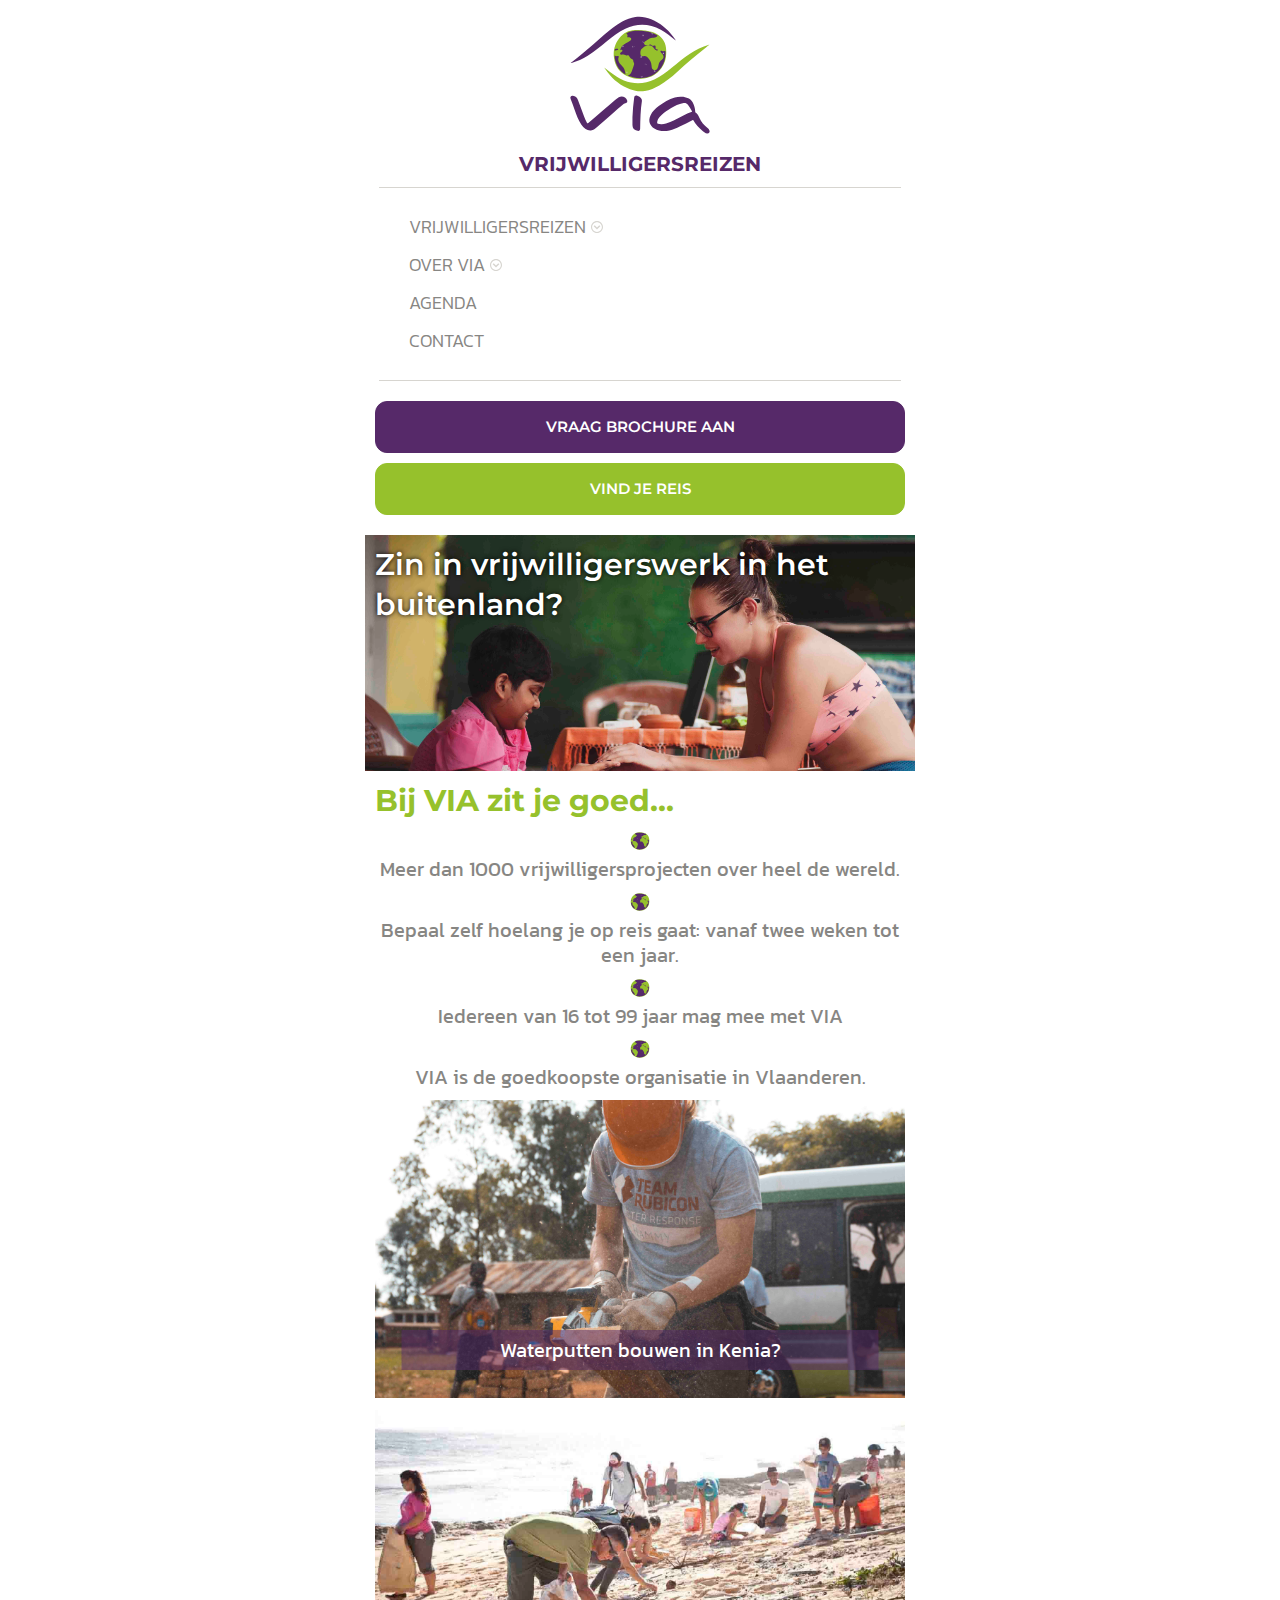
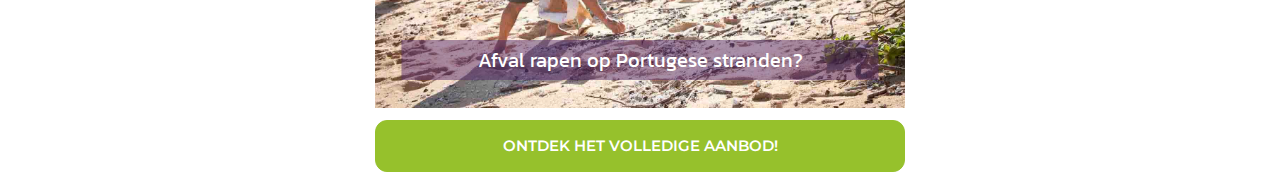
==== commit 9cd8ef9c: "Home banner" ====
--- a/index.html
+++ b/index.html
@@ -234,8 +234,10 @@
 					<li><a href="contact.html">Contact</a></li>
 			  </ul>
 			</nav>
-			<a href="#" class="button purple-button">Vraag brochure aan</a>
-			<a href="vindJeReis.html" class="button">Vind je reis</a>
+			<section>
+				<a href="#" class="button purple-button">Vraag brochure aan</a>
+				<a href="vindJeReis.html" class="button">Vind je reis</a>
+			</section>
 
 			<div class="banner-wrapper">
 			  <div class="banner-content">
--- a/css/style.css
+++ b/css/style.css
@@ -148,10 +148,7 @@
   color: white;
   text-shadow: 0 0 0.5rem black;
   font-weight: 600;
-  text-align: left;
-  -webkit-transform: translate(-50%, -50%);
-  -ms-transform: translate(-50%, -50%);
-  transform: translate(-50%, -50%); }
+  text-align: left; }
   div.banner-content h2::-moz-selection {
     color: white;
     background-color: #96C12C; }
@@ -214,6 +211,8 @@
   line-height: 2.8rem;
   text-align: left;
   margin-bottom: 1rem; }
+  p.align-right {
+    text-align: right; }
   p::-moz-selection {
     color: white;
     background-color: #96C12C; }
@@ -235,7 +234,7 @@
 main li, main li p {
   color: #878683;
   font-size: 2rem;
-  font-weight: 300;
+  font-weight: 400;
   line-height: 2.5rem;
   text-align: center;
   margin-bottom: 1rem; }
@@ -359,13 +358,11 @@
   box-sizing: border-box;
   display: block;
   cursor: pointer;
-  width: 95%;
+  width: 100%;
   background-color: #96C12C;
   border: 0.1rem solid #96C12C;
   border-radius: 1.2rem;
   padding: 1.5rem 1rem 1.5rem 1rem;
-  margin-left: auto;
-  margin-right: auto;
   margin-bottom: 1rem; }
   a.button:hover {
     background-color: white; }
@@ -399,12 +396,14 @@
 
 .banner-content {
   position: absolute;
+  -webkit-transform: translate(-50%, -50%);
+  -ms-transform: translate(-50%, -50%);
+  transform: translate(-50%, -50%);
   top: 50%;
   left: 50%;
   width: 100%;
   height: 100%;
-  padding-left: 1rem;
-  padding-right: 1rem; }
+  padding: 1rem; }
 
 figure {
   position: relative;
@@ -440,12 +439,6 @@
 
 /* --- LISTS --- */
 /* - unordered - */
-main ul {
-  border: 1px solid red;
-  padding: 1rem; }
-  main ul li {
-    border: 1px solid red; }
-
 /* Accessibility */
 /**:focus {
   box-sizing: border-box !important;
